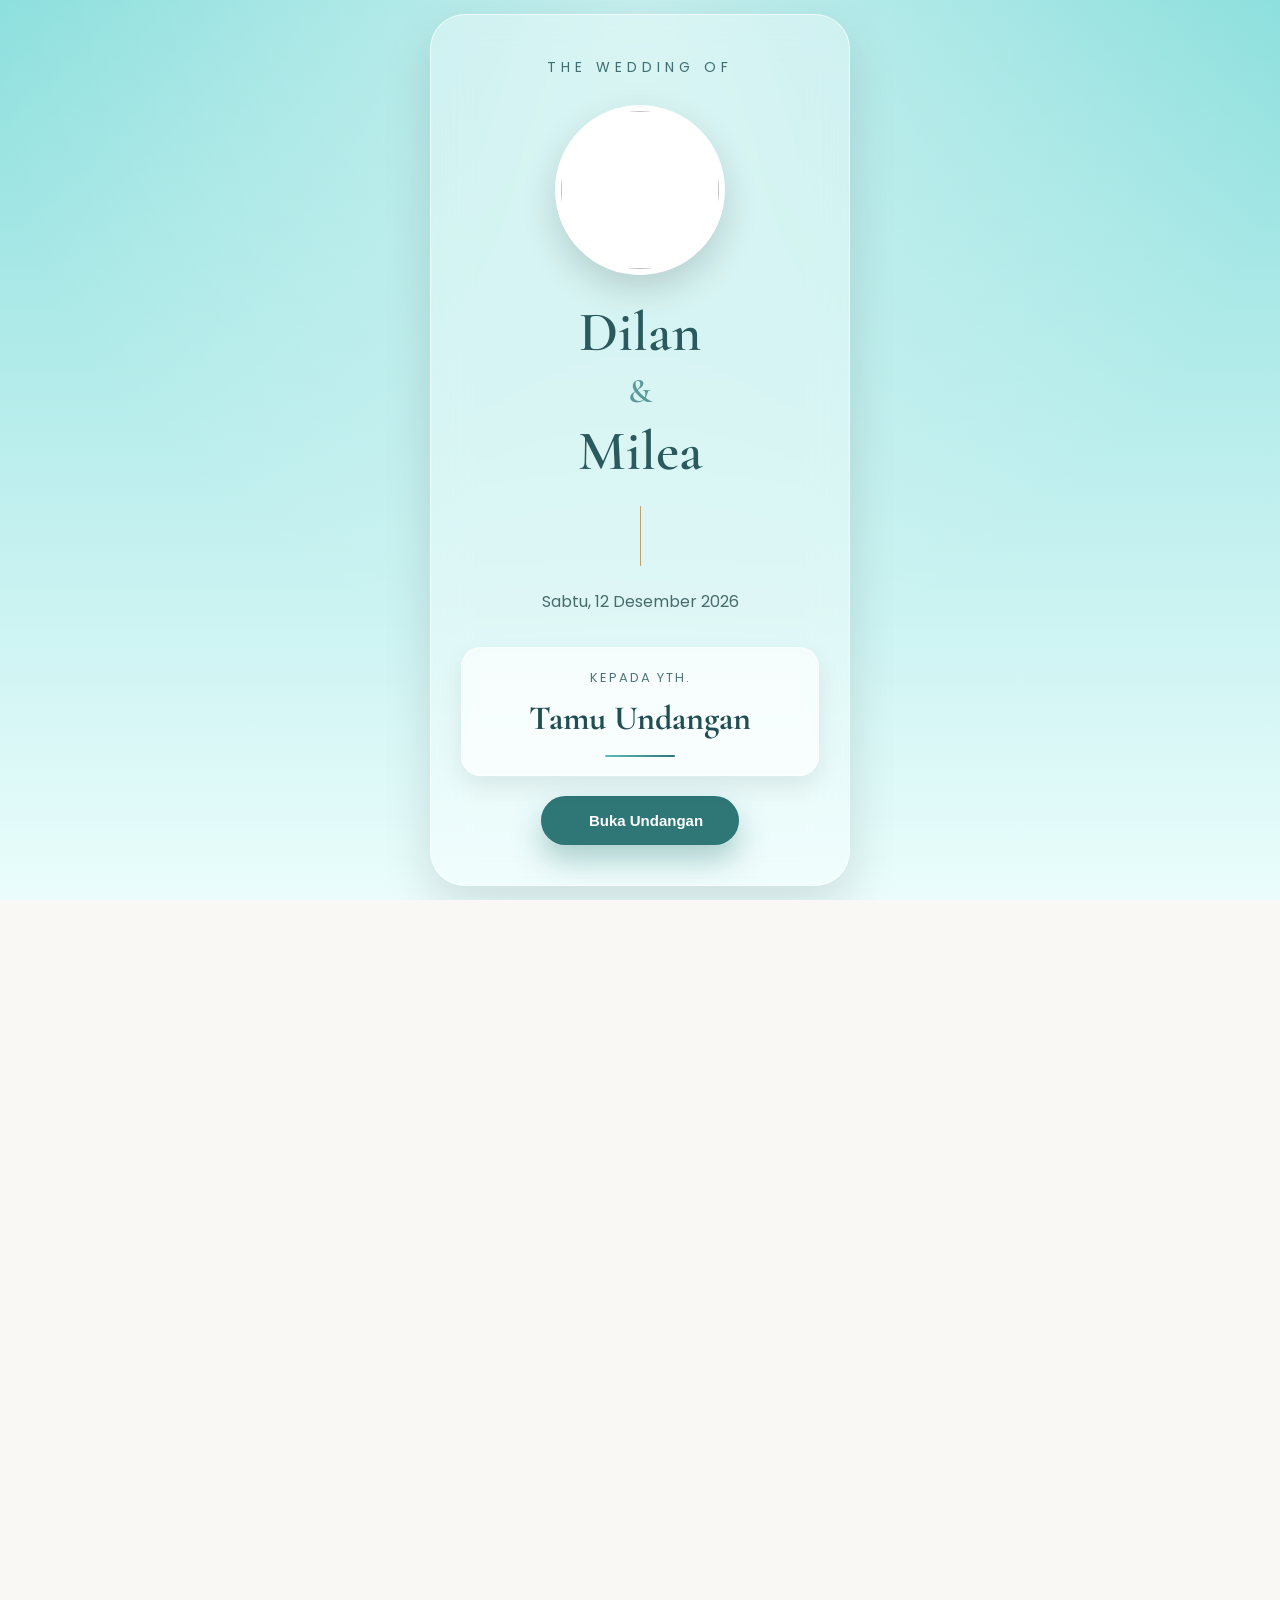
==== index.html @ 31fdcfcf "Add files via upload" ====
<!DOCTYPE html>
<html lang="id">
<head>
    <meta charset="UTF-8">
    <meta name="viewport" content="width=device-width, initial-scale=1.0">
    <title>Dilan & Milea | Wedding Invitation</title>

    <link rel="stylesheet" href="css/style.css">

    <link rel="preconnect" href="https://fonts.googleapis.com">
    <link href="https://fonts.googleapis.com/css2?family=Cormorant+Garamond:wght@400;500;600;700&family=Poppins:wght@300;400;500&display=swap" rel="stylesheet">

<meta name="description"
content="Undangan Pernikahan Dilan & Milea">

    <!-- Open Graph -->
<meta property="og:type" content="website">
<meta property="og:title" content="Dilan & Milea Wedding Invitation">
<meta property="og:description" content="Kami mengundang Anda untuk hadir dalam acara pernikahan Dilan & Milea.">
<meta property="og:image" content="https://domainanda.com/img/thumbnail.jpg">
<meta property="og:url" content="https://domainanda.com">
<meta property="og:site_name" content="Dilan & Milea Wedding">

<!-- WhatsApp & Facebook -->
<meta property="og:image:width" content="1200">
<meta property="og:image:height" content="630">

</head>
<body>

<!-- ===================== OPENING ===================== -->
<section id="opening">

    <div class="cover-overlay"></div>

    <!-- Ornamen -->
    <img src="img/flower-top-left.png" class="flower flower1">
    <img src="img/flower-top-right.png" class="flower flower2">
    <img src="img/flower-bottom-left.png" class="flower flower3">
    <img src="img/flower-bottom-right.png" class="flower flower4">

    <div class="cover-content">

        <p class="cover-small">
            The Wedding Of
        </p>

        <div class="cover-photo">
            <img src="img/couple.jpg" alt="">
        </div>

        <h1>
            Dilan
            <span>&</span>
            Milea
        </h1>

        <div class="divider"></div>

        <p class="cover-date">
            Sabtu, 12 Desember 2026
        </p>

        <div class="guest-box">

            <small>Kepada Yth.</small>

            <h3 id="guestName">
                Tamu Undangan
            </h3>

        </div>

        <button id="openInvitation">
            <i class="fa-solid fa-envelope-open"></i>
            Buka Undangan
        </button>

    </div>

</section>

<!-- ===================== HERO ===================== -->
<section id="hero">

    <!-- Background Decoration -->
    <div class="hero-bg"></div>

    <img src="img/bunga-kiri.png" class="hero-flower flower-left" alt="">
    <img src="img/bunga-kanan.png" class="hero-flower flower-right" alt="">

    <div class="hero-content">

        <span class="hero-subtitle">
            The Wedding Celebration
        </span>

        <h2 class="hero-title">
            Dilan
            <span>&</span>
            Milea
        </h2>

        <p class="hero-text">
            Dengan penuh rasa syukur kami mengundang
            Bapak / Ibu / Saudara / i untuk hadir
            dan menjadi bagian dari hari bahagia kami.
        </p>

        <div class="hero-photo">

            <img src="img/couple.png" alt="Couple">

        </div>

        <div class="hero-date">

            <div class="date-item">
                <h3>12</h3>
                <span>Desember</span>
            </div>

            <div class="divider"></div>

            <div class="date-item">
                <h3>2026</h3>
                <span>Sabtu</span>
            </div>

        </div>

        <a href="#event" class="hero-button">
            Lihat Detail Acara
        </a>

    </div>

    <div class="hero-wave">
        <svg viewBox="0 0 1440 180" preserveAspectRatio="none">
            <path fill="#ffffff"
            d="M0,96L80,90.7C160,85,320,75,480,96C640,117,800,171,960,170.7C1120,171,1280,117,1360,90.7L1440,64L1440,181L0,181Z"></path>
        </svg>
    </div>

</section>
<!-- ===================== MEMPELAI ===================== -->
<section id="couple">

    <div class="couple-bg"></div>

    <img src="img/bunga-kiri.png" class="couple-flower left" alt="">
    <img src="img/bunga-kanan.png" class="couple-flower right" alt="">

    <div class="container">

        <div class="section-title fade-up">

            <span>Meet The Couple</span>

            <h2>Mempelai</h2>

            <p>
                Dua hati dipersatukan dalam ikatan suci pernikahan.
                Dengan penuh rasa syukur kami memperkenalkan kedua mempelai.
            </p>

        </div>

        <div class="couple-wrapper">

            <!-- Pria -->

            <div class="person reveal-left">

                <div class="person-photo">

                    <img src="img/pria.jpg" alt="Pria">

                </div>

                <h3>Dilan</h3>

                <span>Putra Pertama</span>

                <p>
                    Bapak Ahmad<br>
                    &<br>
                    Ibu Fatimah
                </p>

            </div>

            <div class="love-icon">

                ❤

            </div>

            <!-- Wanita -->

            <div class="person reveal-right">

                <div class="person-photo">

                    <img src="img/wanita.jpg" alt="Wanita">

                </div>

                <h3>Milea</h3>

                <span>Putri Pertama</span>

                <p>
                    Bapak Budi<br>
                    &<br>
                    Ibu Siti
                </p>

            </div>

        </div>

    </div>

</section>

<!-- ===================== COUNTDOWN ===================== -->
<section id="countdown">

    <div class="count-bg"></div>

    <img src="img/bunga-kiri.png" class="count-flower left" alt="">
    <img src="img/bunga-kanan.png" class="count-flower right" alt="">

    <div class="container">

        <span class="count-subtitle">
            Save The Date
        </span>

        <h2>
            Menuju Hari Bahagia
        </h2>

        <p>
            Kami menantikan kehadiran Anda untuk menjadi bagian dari
            momen yang akan selalu kami kenang sepanjang hidup.
        </p>

        <div class="count-wrapper">

            <div class="count-item">
                <h3 id="days">00</h3>
                <span>Hari</span>
            </div>

            <div class="count-item">
                <h3 id="hours">00</h3>
                <span>Jam</span>
            </div>

            <div class="count-item">
                <h3 id="minutes">00</h3>
                <span>Menit</span>
            </div>

            <div class="count-item">
                <h3 id="seconds">00</h3>
                <span>Detik</span>
            </div>

        </div>

        <div class="count-date">

            <span>Sabtu</span>

            <h3>12 Desember 2026</h3>

            <small>Grand Ballroom • 08.00 WIB</small>

        </div>

    </div>

</section>
<!-- ===================== ACARA ===================== -->

<section id="event">

    <div class="event-bg"></div>

    <img src="img/bunga-kiri.png" class="event-flower left" alt="">
    <img src="img/bunga-kanan.png" class="event-flower right" alt="">

    <div class="container">

        <div class="event-title">

            <span>Wedding Event</span>

            <h2>Detail Acara</h2>

            <p>
                Merupakan suatu kehormatan bagi kami apabila
                Bapak / Ibu / Saudara / i dapat hadir
                untuk memberikan doa restu.
            </p>

        </div>

        <div class="event-wrapper">

            <!-- Event 1 -->

            <div class="event-card">

                <div class="event-icon">
                    🌿
                </div>

                <h3>Pemberkatan</h3>

                <span>Sabtu, 12 Desember 2026</span>

                <ul>

                    <li>🕘 08.00 WIB</li>

                    <li>📍 Grand Ballroom Hotel Harmoni</li>

                </ul>

                <a href="#" class="event-btn">
                    Lihat Lokasi
                </a>

            </div>

            <!-- Event 2 -->

            <div class="event-card">

                <div class="event-icon">
                    🥂
                </div>

                <h3>Wedding Celebration</h3>

                <span>Sabtu, 12 Desember 2026</span>

                <ul>

                    <li>🕐 11.00 WIB</li>

                    <li>📍 Grand Ballroom Hotel Harmoni</li>

                </ul>

                <a href="#" class="event-btn">
                    Lihat Lokasi
                </a>

            </div>

        </div>

    </div>

</section>

<!-- ===================== GALERI ===================== -->
<section id="gallery">

    <div class="gallery-bg"></div>

    <img src="img/bunga-kiri.png" class="gallery-flower flower-left" alt="">
    <img src="img/bunga-kanan.png" class="gallery-flower flower-right" alt="">

    <div class="container">

        <div class="gallery-title fade-up">

            <span>Our Journey</span>

            <h2>Galeri Kenangan</h2>

            <p>
                Setiap perjalanan memiliki cerita. Berikut beberapa
                momen yang menjadi bagian dari kisah cinta kami.
            </p>

        </div>

        <div class="gallery-grid">

            <div class="gallery-item large reveal-left">
                <img src="img/gallery1.jpg" alt="">
            </div>

            <div class="gallery-item reveal-right">
                <img src="img/gallery2.jpg" alt="">
            </div>

            <div class="gallery-item reveal-left">
                <img src="img/gallery3.jpg" alt="">
            </div>

            <div class="gallery-item reveal-right">
                <img src="img/gallery4.jpg" alt="">
            </div>

            <div class="gallery-item wide reveal-left">
                <img src="img/gallery5.jpg" alt="">
            </div>

            <div class="gallery-item reveal-right">
                <img src="img/gallery6.jpg" alt="">
            </div>

        </div>

    </div>

</section>

<!-- ===================== GIFT ===================== -->
<section id="gift">

    <div class="gift-bg"></div>

    <img src="img/bunga-kiri.png" class="gift-flower left" alt="">
    <img src="img/bunga-kanan.png" class="gift-flower right" alt="">

    <div class="container">

        <div class="gift-title fade-up">

            <span>Wedding Gift</span>

            <h2>Hadiah Pernikahan</h2>

            <p>
                Kehadiran serta doa restu Anda merupakan hadiah terindah bagi kami.
                Namun apabila ingin memberikan tanda kasih, dapat melalui rekening berikut.
            </p>

        </div>

        <button id="showGiftBtn" class="gift-open">
            Buka Informasi Gift
        </button>

        <div id="giftWrapper">

            <!-- BANK 1 -->

            <div class="gift-card reveal-left">

                <div class="gift-icon">
                    💳
                </div>

                <h3>Bank BCA</h3>

                <div class="rekening">
                    1234567890
                </div>

                <p>
                    a.n. Dilan Saputra
                </p>

            <button
                class="copy-btn"
                data-rekening="1234567890">
                Salin Nomor Rekening
            </button>

            </div>

            <!-- BANK 2 -->

            <div class="gift-card reveal-right">

                <div class="gift-icon">
                    🏦
                </div>

                <h3>Bank Mandiri</h3>

                <div class="rekening">
                    9876543210
                </div>

                <p>
                    a.n. Milea Putri
                </p>

                <button
                class="copy-btn"
                data-rekening="9876543210">

                    Salin Nomor Rekening

                </button>

            </div>

        </div>

    </div>

</section>

<!-- ===================== RSVP ===================== -->
<section id="rsvp">

    <div class="rsvp-bg"></div>

    <img src="img/bunga-kiri.png" class="rsvp-flower left" alt="">
    <img src="img/bunga-kanan.png" class="rsvp-flower right" alt="">

    <div class="container">

        <div class="rsvp-title fade-up">

            <span>RSVP</span>

            <h2>Konfirmasi Kehadiran</h2>

            <p>
                Kehadiran dan doa restu Anda merupakan kebahagiaan yang sangat berarti bagi kami.
                Mohon luangkan waktu untuk mengisi formulir berikut.
            </p>

        </div>

        <div class="rsvp-wrapper">

            <div class="rsvp-info reveal-left">

                <div class="info-icon">
                    💌
                </div>

                <h3>Terima Kasih</h3>

                <p>
                    Silakan konfirmasi kehadiran Anda.
                    Ucapan dan doa yang Anda kirim akan langsung tampil
                    pada halaman undangan setelah tersimpan ke Google Sheets.
                </p>

            </div>

            <form id="rsvpForm" class="rsvp-form reveal-right">

                <div class="input-group">

                    <label>Nama Lengkap</label>

                    <input
                        type="text"
                        id="nama"
                        placeholder="Masukkan nama Anda"
                        required>

                </div>

                <div class="input-group">

                    <label>Status Kehadiran</label>

                    <select id="kehadiran" required>

                        <option value="">Pilih Kehadiran</option>

                        <option value="Hadir">Hadir</option>

                        <option value="Tidak Hadir">Tidak Hadir</option>

                    </select>

                </div>

                <div class="input-group">

                    <label>Ucapan & Doa</label>

                    <textarea
                        id="pesan"
                        rows="5"
                        placeholder="Tuliskan doa dan harapan terbaik..."></textarea>

                </div>

                <button
                    type="submit"
                    id="submitBtn">

                    Kirim Konfirmasi

                </button>

            </form>

        </div>

    </div>

</section>
<!-- ===================== UCAPAN ===================== -->
<section id="wishes">

    <div class="wishes-bg"></div>

    <img src="img/bunga-kiri.png" class="wishes-flower left" alt="">
    <img src="img/bunga-kanan.png" class="wishes-flower right" alt="">

    <div class="container">

        <div class="wishes-title fade-up">

            <span>Best Wishes</span>

            <h2>Ucapan & Doa</h2>

            <p>
                Setiap doa dan harapan yang diberikan menjadi hadiah terindah
                bagi kami. Terima kasih atas segala doa yang tulus.
            </p>

        </div>

        <div id="listUcapan" class="wishes-list">

            <!-- Otomatis dari Google Sheets -->

        </div>

    </div>

</section>
<!-- ===================== THANK YOU ===================== -->

<section id="thanks">

    <div class="thanks-bg"></div>

    <img src="img/bunga-kiri.png" class="thanks-flower left" alt="">
    <img src="img/bunga-kanan.png" class="thanks-flower right" alt="">

    <div class="container">

        <div class="thanks-content fade-up">

            <span>Thank You</span>

            <h2>Terima Kasih</h2>

            <div class="thanks-photo">

                <img src="img/couple.png" alt="Dilan & Milea">

            </div>

            <p class="thanks-text">
                Merupakan suatu kehormatan dan kebahagiaan bagi kami atas kehadiran,
                doa, serta restu yang telah diberikan.
                Semoga Tuhan Yang Maha Esa senantiasa melimpahkan
                kesehatan, kebahagiaan, dan keberkahan kepada kita semua.
            </p>

            <h3>Dilan & Milea</h3>

        </div>

    </div>

</section>
<!-- ===================== MUSIC ===================== -->
<div class="music-player" id="musicPlayer">

    <button id="musicToggle">

        <svg viewBox="0 0 24 24" width="22" height="22">

            <path fill="currentColor"
            d="M12 3v10.55A4 4 0 1 0 14 17V7h4V3z"/>

        </svg>

    </button>

    <div class="music-info">

        <span>Now Playing</span>

        <h4>Perfect - Ed Sheeran</h4>

    </div>

</div>

<audio id="song" loop>

    <source src="music/music.mp3" type="audio/mpeg">

</audio>

<!-- ===================== NAVBAR ===================== -->

<nav id="bottomNav">
    <a href="#hero">Home</a>
    <a href="#couple">Mempelai</a>
    <a href="#event">Acara</a>
    <a href="#gallery">Galeri</a>
    <a href="#gift">Gift</a>
    <a href="#rsvp">RSVP</a>
</nav>

<script src="/generator.html"></script>
<script src="js/script.js"></script>
<div id="toast">
    Pesan berhasil dikirim ❤️
</div>

</body>
</html>
---- css/style.css ----
/* =========================
   RESET
========================= */

*{
    margin:0;
    padding:0;
    box-sizing:border-box;
}
html,
body{
    overflow-x: hidden;
    width: 100%;
}

html{
    scroll-behavior:smooth;
}

body{
    font-family:'Poppins',sans-serif;
    background:#faf8f5;
    color:#333;
    overflow-x:hidden;
    line-height:1.8;
    
}

img{
    max-width:100%;
    display:block;
}

a{
    text-decoration:none;
}

section{
    padding:100px 20px;
    position:relative;
}

.container{
    width:90%;
    max-width:1200px;
    margin:auto;
}

/* =========================
   TITLE
========================= */

.section-title{
    text-align:center;
    margin-bottom:60px;
}

.section-title h2{
    font-family:'Cormorant Garamond',serif;
    font-size:3rem;
    color:#9d7d50;
}

/* ===============================
   PREMIUM COVER
=================================*/
#opening{

position:fixed;
top:0;
left:0;
width:100%;
height:100vh;

background:
linear-gradient(180deg,#8BDFDD 0%,#EAFDFC 100%);

display:flex;
justify-content:center;
align-items:center;

overflow:hidden;
z-index:99999;

}

.cover-overlay{

position:absolute;
width:100%;
height:100%;

background:
radial-gradient(circle at top,#ffffff80,transparent 60%);

}

.cover-content{

position:relative;
z-index:5;

width:min(420px,90%);
padding:40px 30px;

background:rgba(255,255,255,.35);

backdrop-filter:blur(18px);

border:1px solid rgba(255,255,255,.6);

border-radius:35px;

text-align:center;

box-shadow:
0 20px 50px rgba(0,0,0,.12);

}

.cover-small{

font-size:14px;
letter-spacing:5px;
text-transform:uppercase;
color:#3F6E70;
margin-bottom:25px;

}

.cover-photo{

width:170px;
height:170px;

margin:auto;

border-radius:50%;

padding:6px;

background:#fff;

box-shadow:
0 15px 35px rgba(0,0,0,.15);

overflow:hidden;

margin-bottom:25px;

}

.cover-photo img{

width:100%;
height:100%;

object-fit:cover;

border-radius:50%;

}

.cover-content h1{

font-family:"Cormorant Garamond",serif;

font-size:56px;

font-weight:600;

color:#2A5A5D;

line-height:1.15;

margin-bottom:10px;

}

.cover-content h1 span{

display:block;

font-size:34px;

margin:8px 0;

color:#5B9999;

}

.divider{

width:90px;
height:2px;

margin:22px auto;

background:#5EBDBA;

border-radius:50px;

}

.cover-date{

font-size:16px;
color:#466C6C;
margin-bottom:30px;

}

.guest-box{

    background:rgba(255,255,255,.55);

    backdrop-filter:blur(12px);

    border:1px solid rgba(255,255,255,.6);

    border-radius:20px;

    padding:18px 22px;

    margin-bottom:32px;

    box-shadow:0 10px 25px rgba(0,0,0,.08);

}

.guest-box small{

    display:block;

    color:#4F777A;

    font-size:13px;

    letter-spacing:2px;

    text-transform:uppercase;

    margin-bottom:8px;

}

.guest-box h3{

    font-family:"Cormorant Garamond",serif;

    font-size:34px;

    font-weight:700;

    color:#214E53;

    line-height:1.3;

    word-break:break-word;

}

.guest-box h3::after{

    content:"";

    display:block;

    width:70px;

    height:2px;

    margin:14px auto 0;

    border-radius:20px;

    background:linear-gradient(90deg,#5EBDBA,#2E7776);

}


#openInvitation{

display:inline-flex;
align-items:center;
gap:12px;

padding:16px 36px;

border:none;

border-radius:50px;

background:#2E7776;

color:#fff;

font-size:15px;

font-weight:600;

cursor:pointer;

transition:.35s;

box-shadow:
0 15px 30px rgba(46,119,118,.35);

}

#openInvitation:hover{

transform:translateY(-3px);

background:#256665;

}

.flower{

position:absolute;

pointer-events:none;

animation:floatFlower 6s ease-in-out infinite;

opacity:.95;

}

.flower1{

top:-20px;
left:-20px;
width:180px;

}

.flower2{

top:-20px;
right:-20px;
width:180px;
transform:scaleX(-1);

}

.flower3{

bottom:-25px;
left:-20px;
width:170px;

}

.flower4{

bottom:-25px;
right:-20px;
width:170px;
transform:scaleX(-1);

}

@keyframes floatFlower{

0%,100%{

transform:translateY(0);

}

50%{

transform:translateY(-12px);

}

}

@media(max-width:768px){

.cover-content{

width:92%;
padding:35px 22px;

}

.cover-photo{

width:145px;
height:145px;

}

.cover-content h1{

font-size:46px;

}

.cover-date{

font-size:15px;

}

#openInvitation{

width:100%;

justify-content:center;

}

.flower1,
.flower2{

width:130px;

}

.flower3,
.flower4{

width:120px;

}

}
/* =========================
   NAMA TAMU
========================= */

#opening .guest-box h3,
#opening #guestName{

    color:#214E53 !important;

    font-family:"Cormorant Garamond", serif;

    font-size:34px;

    font-weight:700;

    line-height:1.3;

    margin:0;

}
/* ================= HERO ================= */

#hero{

    position:relative;

    overflow:hidden;

    min-height:100vh;

    display:flex;

    justify-content:center;

    align-items:center;

    text-align:center;

    padding:120px 25px 180px;

    background:linear-gradient(
    180deg,
    #8BDFDD 0%,
    #A8EBE9 50%,
    #DDF9F8 100%
    );

}

/* Background */

.hero-bg{

    position:absolute;

    inset:0;

    background:

    radial-gradient(circle at top left,
    rgba(255,255,255,.55),
    transparent 35%),

    radial-gradient(circle at bottom right,
    rgba(255,255,255,.35),
    transparent 35%);

    opacity:.9;

}

/* Flower */

.hero-flower{

    position:absolute;

    width:230px;

    opacity:.18;

    pointer-events:none;

}

.flower-left{

    left:-50px;

    top:0;

}

.flower-right{

    right:-50px;

    bottom:20px;

    transform:scaleX(-1);

}

/* Content */

.hero-content{

    position:relative;

    z-index:5;

    max-width:760px;

}

/* Subtitle */

.hero-subtitle{

    display:inline-block;

    font-size:14px;

    letter-spacing:5px;

    text-transform:uppercase;

    color:#3F7776;

    margin-bottom:20px;

}

/* Title */

.hero-title{

    font-family:'Cormorant Garamond',serif;

    font-size:78px;

    line-height:1;

    color:#245A61;

    margin-bottom:20px;

}

.hero-title span{

    color:#D8B36A;

    font-style:italic;

}

/* Text */

.hero-text{

    max-width:580px;

    margin:auto;

    font-size:17px;

    line-height:1.9;

    color:#54797C;

    margin-bottom:45px;

}

/* Photo */

.hero-photo{

    width:340px;

    height:430px;

    margin:auto;

    border-radius:180px;

    padding:10px;

    background:#fff;

    box-shadow:

    0 30px 70px rgba(0,0,0,.15);

    animation:floatPhoto 5s ease-in-out infinite;

}

.hero-photo img{

    width:100%;

    height:100%;

    object-fit:cover;

    border-radius:170px;

}

/* Date */

.hero-date{

    margin-top:45px;

    display:flex;

    justify-content:center;

    align-items:center;

    gap:35px;

}

.date-item h3{

    font-family:'Cormorant Garamond',serif;

    font-size:44px;

    color:#245A61;

}

.date-item span{

    font-size:15px;

    color:#577A7B;

}

.divider{

    width:1px;

    height:60px;

    background:#BFA066;

}

/* Button */

.hero-button{

    display:inline-block;

    margin-top:45px;

    padding:17px 42px;

    border-radius:50px;

    background:#245A61;

    color:#fff;

    text-decoration:none;

    font-weight:600;

    transition:.35s;

}

.hero-button:hover{

    transform:translateY(-5px);

    background:#1D4A4F;

    box-shadow:0 15px 35px rgba(0,0,0,.2);

}

/* Wave */

.hero-wave{

    position:absolute;

    bottom:-2px;

    left:0;

    width:100%;

    line-height:0;

}

.hero-wave svg{

    display:block;

    width:100%;

    height:150px;

}



/* Responsive */

@media(max-width:768px){

#hero{

padding:90px 20px 140px;

}

.hero-title{

font-size:54px;

}

.hero-photo{

width:250px;

height:330px;

}

.hero-text{

font-size:15px;

}

.hero-date{

gap:20px;

}

.date-item h3{

font-size:34px;

}

.hero-flower{

width:150px;

}

}
/* =========================
 Mempelai
========================= */
/*==========================
        COUPLE
==========================*/

#couple{

    position:relative;

    overflow:hidden;

    padding:120px 20px;

    background:
    linear-gradient(180deg,#F8FFFF,#E6FAF9);

}

/* Background */

.couple-bg{

    position:absolute;

    inset:0;

    background:

    radial-gradient(circle at left,#8BDFDD33,transparent 35%),

    radial-gradient(circle at right,#8BDFDD22,transparent 35%);

}

/* Flower */

.couple-flower{

    position:absolute;

    width:220px;

    opacity:.12;

    pointer-events:none;

}

.couple-flower.left{

    top:0;

    left:-60px;

}

.couple-flower.right{

    right:-60px;

    bottom:0;

    transform:scaleX(-1);

}

/* Title */

.section-title{

    text-align:center;

    max-width:650px;

    margin:auto auto 70px;

}

.section-title span{

    color:#4A8D8C;

    letter-spacing:4px;

    text-transform:uppercase;

    font-size:14px;

}

.section-title h2{

    font-family:"Cormorant Garamond",serif;

    font-size:60px;

    color:#2C6267;

    margin:18px 0;

}

.section-title p{

    color:#658184;

    line-height:1.9;

}

/* Wrapper */

.couple-wrapper{

    display:flex;

    justify-content:center;

    align-items:center;

    gap:60px;

}

/* Card */

.person{

    width:340px;

    text-align:center;

}

.person-photo{

    width:260px;

    height:330px;

    margin:auto;

    padding:8px;

    border-radius:150px;

    background:#fff;

    box-shadow:

    0 20px 50px rgba(0,0,0,.12);

}

.person-photo img{

    width:100%;

    height:100%;

    object-fit:cover;

    border-radius:150px;

}

.person h3{

    margin-top:28px;

    font-size:46px;

    color:#2C6267;

    font-family:"Cormorant Garamond",serif;

}

.person span{

    display:block;

    margin:10px 0 18px;

    color:#5D8B8B;

    letter-spacing:2px;

    font-size:14px;

    text-transform:uppercase;

}

.person p{

    line-height:2;

    color:#647F82;

}

/* Love */

.love-icon{

    width:90px;

    height:90px;

    border-radius:50%;

    background:#8BDFDD;

    display:flex;

    justify-content:center;

    align-items:center;

    font-size:34px;

    color:#fff;

    box-shadow:

    0 15px 35px rgba(0,0,0,.12);

    animation:pulse 2.5s infinite;

}

@keyframes pulse{

0%,100%{

transform:scale(1);

}

50%{

transform:scale(1.1);

}

}

/* Responsive */

@media(max-width:900px){

.couple-wrapper{

    flex-direction:column;

    gap:35px;

}

.person{

    width:100%;

}

.person-photo{

    width:220px;

    height:280px;

}

.section-title h2{

    font-size:46px;

}

.love-icon{

    width:70px;

    height:70px;

    font-size:26px;

}

}
/* =========================
   COUNTDOWN
========================= */
/*==========================
      COUNTDOWN
==========================*/

#countdown{

    position:relative;
    overflow:hidden;

    padding:130px 20px;

    text-align:center;

    background:linear-gradient(
    180deg,
    #8BDFDD 0%,
    #93E4E1 45%,
    #78D7D4 100%
    );

}

/* Background Effect */

.count-bg{

    position:absolute;
    inset:0;

    background:

    radial-gradient(circle at top left,
    rgba(255,255,255,.45),
    transparent 35%),

    radial-gradient(circle at bottom right,
    rgba(255,255,255,.28),
    transparent 35%);

}

/* Flower */

.count-flower{

    position:absolute;

    width:220px;

    opacity:.12;

    pointer-events:none;

}

.count-flower.left{

    top:-20px;
    left:-60px;

}

.count-flower.right{

    bottom:-20px;
    right:-60px;

    transform:scaleX(-1);

}

#countdown .container{

    position:relative;
    z-index:5;

}

/* Title */

.count-subtitle{

    display:inline-block;

    color:#296367;

    text-transform:uppercase;

    letter-spacing:4px;

    font-size:14px;

    margin-bottom:15px;

}

#countdown h2{

    font-family:"Cormorant Garamond",serif;

    font-size:60px;

    color:#214E53;

    margin-bottom:20px;

}

#countdown p{

    max-width:650px;

    margin:auto;

    color:#40696D;

    line-height:1.9;

    margin-bottom:60px;

}

/* Countdown */

.count-wrapper{

    display:flex;

    justify-content:center;

    gap:25px;

    flex-wrap:wrap;

    margin-bottom:60px;

}

.count-item{

    width:150px;

    height:150px;

    border-radius:30px;

    background:rgba(255,255,255,.18);

    backdrop-filter:blur(15px);

    border:1px solid rgba(255,255,255,.35);

    display:flex;

    flex-direction:column;

    justify-content:center;

    transition:.35s;

}

.count-item:hover{

    transform:translateY(-8px);

    background:rgba(255,255,255,.28);

}

.count-item h3{

    font-family:"Cormorant Garamond",serif;

    font-size:58px;

    color:#204C51;

    margin-bottom:10px;

}

.count-item span{

    color:#2F666A;

    letter-spacing:2px;

    text-transform:uppercase;

    font-size:13px;

}

/* Date */

.count-date{

    display:inline-block;

    padding:22px 45px;

    border-radius:60px;

    background:rgba(255,255,255,.18);

    backdrop-filter:blur(15px);

}

.count-date span{

    display:block;

    color:#2F666A;

    letter-spacing:3px;

    text-transform:uppercase;

    font-size:13px;

}

.count-date h3{

    margin:10px 0;

    font-family:"Cormorant Garamond",serif;

    font-size:36px;

    color:#214E53;

}

.count-date small{

    color:#4E7678;

}

/* Mobile */

@media(max-width:768px){

#countdown{

padding:90px 20px;

}

#countdown h2{

font-size:46px;

}

.count-wrapper{

gap:15px;

}

.count-item{

width:130px;

height:130px;

}

.count-item h3{

font-size:44px;

}

.count-date{

padding:18px 28px;

width:100%;

}

.count-date h3{

font-size:28px;

}

}
/* ========================
   EVENT
========================= */
/*=========================
        EVENT
==========================*/

#event{

    position:relative;

    overflow:hidden;

    padding:130px 20px;

    background:linear-gradient(
    180deg,
    #7FD9D6,
    #8BDFDD,
    #A6ECEA
    );

}

/* Background */

.event-bg{

    position:absolute;

    inset:0;

    background:

    radial-gradient(circle at top left,
    rgba(255,255,255,.35),
    transparent 40%),

    radial-gradient(circle at bottom right,
    rgba(255,255,255,.25),
    transparent 40%);

}

/* Flower */

.event-flower{

    position:absolute;

    width:220px;

    opacity:.12;

    pointer-events:none;

}

.event-flower.left{

    left:-60px;

    top:0;

}

.event-flower.right{

    right:-60px;

    bottom:0;

    transform:scaleX(-1);

}

#event .container{

    position:relative;

    z-index:5;

}

/* Title */

.event-title{

    text-align:center;

    max-width:700px;

    margin:auto;

    margin-bottom:70px;

}

.event-title span{

    letter-spacing:4px;

    color:#2D6669;

    text-transform:uppercase;

    font-size:14px;

}

.event-title h2{

    font-family:"Cormorant Garamond",serif;

    font-size:60px;

    margin:18px 0;

    color:#1E4F54;

}

.event-title p{

    color:#416D70;

    line-height:1.9;

}

/* Wrapper */

.event-wrapper{

    display:flex;

    gap:35px;

    justify-content:center;

    flex-wrap:wrap;

}

/* Card */

.event-card{

    width:380px;

    padding:45px 35px;

    text-align:center;

    border-radius:35px;

    background:rgba(255,255,255,.18);

    backdrop-filter:blur(16px);

    border:1px solid rgba(255,255,255,.35);

    transition:.4s;

}

.event-card:hover{

    transform:translateY(-10px);

    background:rgba(255,255,255,.28);

}

.event-icon{

    width:80px;

    height:80px;

    margin:auto;

    margin-bottom:25px;

    border-radius:50%;

    display:flex;

    align-items:center;

    justify-content:center;

    background:white;

    font-size:32px;

}

.event-card h3{

    font-family:"Cormorant Garamond",serif;

    font-size:38px;

    color:#245A5F;

    margin-bottom:12px;

}

.event-card span{

    display:block;

    color:#4E7578;

    margin-bottom:25px;

}

.event-card ul{

    list-style:none;

    padding:0;

    margin:0 0 30px;

}

.event-card ul li{

    margin:14px 0;

    color:#305E61;

    font-size:16px;

}

.event-btn{

    display:inline-block;

    padding:15px 35px;

    border-radius:50px;

    text-decoration:none;

    background:#255B60;

    color:white;

    font-weight:600;

    transition:.35s;

}

.event-btn:hover{

    background:#1C4D51;

    transform:translateY(-3px);

}

/* Mobile */

@media(max-width:768px){

#event{

padding:90px 20px;

}

.event-title h2{

font-size:46px;

}

.event-card{

width:100%;

padding:35px 25px;

}

}
/* =========================
   GALLERY
========================= */
/*=========================
        GALLERY
=========================*/

#gallery{

    position:relative;

    overflow:hidden;

    padding:130px 20px;

    background:linear-gradient(
    180deg,
    #8BDFDD,
    #A6ECEA,
    #C8F7F5
    );

}

/* Background */

.gallery-bg{

    position:absolute;

    inset:0;

    background:

    radial-gradient(circle at top left,
    rgba(255,255,255,.28),
    transparent 35%),

    radial-gradient(circle at bottom right,
    rgba(255,255,255,.22),
    transparent 40%);

}

/* Flower */

.gallery-flower{

    position:absolute;

    width:230px;

    opacity:.10;

    pointer-events:none;

}

.flower-left{

    left:-60px;

    top:0;

}

.flower-right{

    right:-60px;

    bottom:0;

    transform:scaleX(-1);

}

#gallery .container{

    position:relative;

    z-index:5;

}

/* Title */

.gallery-title{

    text-align:center;

    max-width:650px;

    margin:auto;

    margin-bottom:70px;

}

.gallery-title span{

    letter-spacing:5px;

    color:#2B6669;

    text-transform:uppercase;

    font-size:14px;

}

.gallery-title h2{

    font-family:"Cormorant Garamond",serif;

    font-size:60px;

    margin:18px 0;

    color:#245B60;

}

.gallery-title p{

    color:#4C7275;

    line-height:1.9;

}

/* Grid */

.gallery-grid{

    display:grid;

    grid-template-columns:repeat(3,1fr);

    gap:22px;

}

.gallery-item{

    overflow:hidden;

    border-radius:28px;

    position:relative;

    box-shadow:
    0 20px 40px rgba(0,0,0,.12);

}

.gallery-item.large{

    grid-row:span 2;

}

.gallery-item.wide{

    grid-column:span 2;

}

.gallery-item img{

    width:100%;

    height:100%;

    object-fit:cover;

    display:block;

    transition:.6s;

}

.gallery-item:hover img{

    transform:scale(1.08);

}

.gallery-item::after{

    content:"";

    position:absolute;

    inset:0;

    background:linear-gradient(
    transparent,
    rgba(0,0,0,.18)
    );

    opacity:0;

    transition:.4s;

}

.gallery-item:hover::after{

    opacity:1;

}

/* Mobile */

@media(max-width:900px){

.gallery-grid{

grid-template-columns:repeat(2,1fr);

}

.gallery-item.large{

grid-row:span 1;

}

.gallery-item.wide{

grid-column:span 2;

}

}

@media(max-width:600px){

#gallery{

padding:90px 18px;

}

.gallery-title h2{

font-size:46px;

}

.gallery-grid{

grid-template-columns:1fr;

}

.gallery-item.large,
.gallery-item.wide{

grid-column:auto;

grid-row:auto;

}

.gallery-item{

height:260px;

}

}
/* =========================
   GIFT
========================= */
/*==========================
        GIFT
==========================*/

#gift{

    position:relative;

    overflow:hidden;

    padding:130px 20px;

    background:linear-gradient(
    180deg,
    #8BDFDD,
    #9BE7E4,
    #CFF8F6
    );

}

.gift-bg{

    position:absolute;
    inset:0;

    background:

    radial-gradient(circle at top left,
    rgba(255,255,255,.30),
    transparent 35%),

    radial-gradient(circle at bottom right,
    rgba(255,255,255,.20),
    transparent 40%);

}

.gift-flower{

    position:absolute;

    width:220px;

    opacity:.10;

    pointer-events:none;

}

.gift-flower.left{

    left:-60px;
    top:0;

}

.gift-flower.right{

    right:-60px;
    bottom:0;

    transform:scaleX(-1);

}

#gift .container{

    position:relative;
    z-index:5;

}

/* Title */

.gift-title{

    max-width:700px;

    margin:auto;

    text-align:center;

    margin-bottom:60px;

}

.gift-title span{

    text-transform:uppercase;

    letter-spacing:4px;

    color:#2B6669;

    font-size:14px;

}

.gift-title h2{

    font-family:"Cormorant Garamond",serif;

    font-size:60px;

    margin:18px 0;

    color:#245B60;

}

.gift-title p{

    color:#4B7175;

    line-height:1.9;

}

/* Button */

.gift-open{

    display:block;

    margin:auto;

    padding:17px 42px;

    border:none;

    border-radius:50px;

    background:#245B60;

    color:#fff;

    cursor:pointer;

    font-size:15px;

    transition:.3s;

}

.gift-open:hover{

    transform:translateY(-4px);

}

/* Wrapper */

#giftWrapper{

    display:grid;

    grid-template-columns:repeat(auto-fit,minmax(320px,1fr));

    gap:30px;

    margin-top:50px;

}

/* Card */

.gift-card{

    padding:40px;

    border-radius:30px;

    background:rgba(255,255,255,.18);

    backdrop-filter:blur(18px);

    border:1px solid rgba(255,255,255,.35);

    text-align:center;

    transition:.35s;

}

.gift-card:hover{

    transform:translateY(-10px);

    background:rgba(255,255,255,.28);

}

.gift-icon{

    width:80px;

    height:80px;

    margin:auto auto 25px;

    border-radius:50%;

    display:flex;

    align-items:center;

    justify-content:center;

    background:white;

    font-size:34px;

}

.gift-card h3{

    font-family:"Cormorant Garamond",serif;

    font-size:34px;

    color:#245B60;

    margin-bottom:15px;

}

.rekening{

    font-size:28px;

    font-weight:700;

    letter-spacing:3px;

    color:#205459;

    margin-bottom:12px;

}

.gift-card p{

    color:#547679;

    margin-bottom:25px;

}

/* Copy */

.copy-btn{

    width:100%;

    padding:15px;

    border:none;

    border-radius:50px;

    background:#245B60;

    color:#fff;

    cursor:pointer;

    font-weight:600;

    transition:.3s;

}

.copy-btn:hover{

    background:#1D4A4F;

}

/* Responsive */

@media(max-width:768px){

#gift{

padding:90px 20px;

}

.gift-title h2{

font-size:46px;

}

.gift-card{

padding:30px;

}

.rekening{

font-size:22px;

}

}
/*==================================
            RSVP
==================================*/

/*=========================
        RSVP
=========================*/

#rsvp{

    position:relative;
    overflow:hidden;
    padding:130px 20px;

    background:
    linear-gradient(
    180deg,
    #8BDFDD,
    #9BE7E4,
    #CFF8F7);

}

.rsvp-bg{

    position:absolute;
    inset:0;

    background:

    radial-gradient(circle at top left,
    rgba(255,255,255,.28),
    transparent 35%),

    radial-gradient(circle at bottom right,
    rgba(255,255,255,.18),
    transparent 35%);

}

.rsvp-flower{

    position:absolute;
    width:220px;
    opacity:.1;
    pointer-events:none;

}

.rsvp-flower.left{

    top:0;
    left:-60px;

}

.rsvp-flower.right{

    bottom:0;
    right:-60px;
    transform:scaleX(-1);

}

#rsvp .container{

    position:relative;
    z-index:2;

}

/* Title */

.rsvp-title{

    text-align:center;
    max-width:700px;
    margin:auto auto 70px;

}

.rsvp-title span{

    letter-spacing:4px;
    text-transform:uppercase;
    color:#2A6668;
    font-size:14px;

}

.rsvp-title h2{

    margin:15px 0;

    font-size:60px;

    font-family:"Cormorant Garamond",serif;

    color:#214F53;

}

.rsvp-title p{

    line-height:1.9;

    color:#4F7678;

}

/* Layout */

.rsvp-wrapper{

    display:grid;

    grid-template-columns:1fr 1.2fr;

    gap:40px;

    align-items:center;

}

/* Left */

.rsvp-info{

    padding:45px;

    border-radius:35px;

    background:rgba(255,255,255,.16);

    backdrop-filter:blur(15px);

}

.info-icon{

    width:90px;

    height:90px;

    margin-bottom:25px;

    border-radius:50%;

    display:flex;

    justify-content:center;

    align-items:center;

    background:white;

    font-size:36px;

}

.rsvp-info h3{

    font-family:"Cormorant Garamond",serif;

    font-size:40px;

    color:#215055;

    margin-bottom:20px;

}

.rsvp-info p{

    color:#4D7074;

    line-height:2;

}

/* Form */

.rsvp-form{

    padding:45px;

    border-radius:35px;

    background:rgba(255,255,255,.18);

    backdrop-filter:blur(18px);

}

.input-group{

    margin-bottom:22px;

}

.input-group label{

    display:block;

    margin-bottom:10px;

    color:#24595E;

    font-weight:600;

}

.input-group input,
.input-group select,
.input-group textarea{

    width:100%;

    padding:16px 18px;

    border:none;

    border-radius:18px;

    background:rgba(255,255,255,.75);

    font-size:15px;

    color:#245A60;

    outline:none;

}

.input-group textarea{

    resize:none;

}

#submitBtn{

    width:100%;

    padding:17px;

    border:none;

    border-radius:50px;

    background:#245A60;

    color:white;

    font-size:16px;

    font-weight:600;

    cursor:pointer;

    transition:.3s;

}

#submitBtn:hover{

    transform:translateY(-3px);

    background:#1B494E;

}

/* Mobile */

@media(max-width:900px){

.rsvp-wrapper{

grid-template-columns:1fr;

}

.rsvp-title h2{

font-size:46px;

}

.rsvp-info,
.rsvp-form{

padding:30px;

}

}
/* =========================
   UCAPAN
========================= */
/*==========================
        WISHES
==========================*/

#wishes{

    position:relative;

    overflow:hidden;

    padding:130px 20px;

    background:linear-gradient(
    180deg,
    #8BDFDD,
    #98E6E3,
    #CFF8F6
    );

}

/* Background */

.wishes-bg{

    position:absolute;

    inset:0;

    background:

    radial-gradient(circle at top left,
    rgba(255,255,255,.30),
    transparent 35%),

    radial-gradient(circle at bottom right,
    rgba(255,255,255,.18),
    transparent 35%);

}

/* Flower */

.wishes-flower{

    position:absolute;

    width:220px;

    opacity:.10;

    pointer-events:none;

}

.wishes-flower.left{

    top:0;

    left:-60px;

}

.wishes-flower.right{

    bottom:0;

    right:-60px;

    transform:scaleX(-1);

}

#wishes .container{

    position:relative;

    z-index:5;

}

/* Title */

.wishes-title{

    max-width:700px;

    margin:auto;

    text-align:center;

    margin-bottom:70px;

}

.wishes-title span{

    color:#2D676A;

    text-transform:uppercase;

    letter-spacing:5px;

    font-size:14px;

}

.wishes-title h2{

    font-family:"Cormorant Garamond",serif;

    font-size:60px;

    margin:18px 0;

    color:#214E53;

}

.wishes-title p{

    color:#4F7477;

    line-height:1.9;

}

/* List */

.wishes-list{

    display:grid;

    grid-template-columns:repeat(auto-fit,minmax(330px,1fr));

    gap:28px;

}

/* Card */

.ucapan-item{

    position:relative;

    padding:35px;

    border-radius:28px;

    background:rgba(255,255,255,.18);

    backdrop-filter:blur(18px);

    border:1px solid rgba(255,255,255,.35);

    transition:.35s;

    overflow:hidden;

}

.ucapan-item:hover{

    transform:translateY(-8px);

    background:rgba(255,255,255,.28);

}

/* Quote */

.ucapan-item::before{

    content:"❝";

    position:absolute;

    top:15px;

    right:25px;

    font-size:70px;

    color:rgba(255,255,255,.45);

    font-family:serif;

}

/* Nama */

.ucapan-item h4{

    font-family:"Cormorant Garamond",serif;

    font-size:34px;

    color:#215156;

    margin-bottom:10px;

}

/* Badge */

.ucapan-item small{

    display:inline-block;

    padding:8px 18px;

    border-radius:30px;

    background:#245A60;

    color:#fff;

    font-size:12px;

    letter-spacing:1px;

    margin-bottom:20px;

}

/* Isi */

.ucapan-item p{

    color:#486E72;

    line-height:1.9;

    font-size:15px;

}

/* Hover */

.ucapan-item::after{

    content:"";

    position:absolute;

    inset:0;

    border-radius:28px;

    border:1px solid rgba(255,255,255,.4);

    opacity:0;

    transition:.35s;

}

.ucapan-item:hover::after{

    opacity:1;

}

/* Mobile */

@media(max-width:768px){

#wishes{

padding:90px 18px;

}

.wishes-title h2{

font-size:46px;

}

.wishes-list{

grid-template-columns:1fr;

}

.ucapan-item{

padding:28px;

}

.ucapan-item h4{

font-size:28px;

}

}
/*==================================
          THANK YOU
==================================*/
/*==========================
        THANKS
==========================*/

#thanks{

    position:relative;
    overflow:hidden;
    padding:140px 20px;

    text-align:center;

    background:linear-gradient(
    180deg,
    #8BDFDD,
    #9EE9E6,
    #D8FAF8
    );

}

.thanks-bg{

    position:absolute;
    inset:0;

    background:

    radial-gradient(circle at top left,
    rgba(255,255,255,.30),
    transparent 35%),

    radial-gradient(circle at bottom right,
    rgba(255,255,255,.20),
    transparent 40%);

}

.thanks-flower{

    position:absolute;
    width:230px;
    opacity:.10;
    pointer-events:none;

}

.thanks-flower.left{

    left:-60px;
    top:0;

}

.thanks-flower.right{

    right:-60px;
    bottom:0;
    transform:scaleX(-1);

}

#thanks .container{

    position:relative;
    z-index:5;

}

.thanks-content{

    max-width:720px;
    margin:auto;

}

.thanks-content span{

    display:inline-block;

    letter-spacing:5px;

    text-transform:uppercase;

    color:#2B6668;

    font-size:14px;

    margin-bottom:18px;

}

.thanks-content h2{

    font-family:"Cormorant Garamond",serif;

    font-size:62px;

    color:#214F53;

    margin-bottom:35px;

}

.thanks-photo{

    width:220px;
    height:220px;

    margin:0 auto 40px;

    padding:8px;

    border-radius:50%;

    background:rgba(255,255,255,.35);

    backdrop-filter:blur(10px);

    box-shadow:0 20px 45px rgba(0,0,0,.12);

}

.thanks-photo img{

    width:100%;
    height:100%;

    border-radius:50%;

    object-fit:cover;

}

.thanks-text{

    font-size:17px;

    line-height:2.1;

    color:#456E72;

    margin-bottom:35px;

}

.thanks-content h3{

    font-family:"Cormorant Garamond",serif;

    font-size:42px;

    color:#245A60;

    font-weight:600;

}

/* Garis dekorasi */

.thanks-content h3::before,
.thanks-content h3::after{

    content:"";

    display:inline-block;

    width:70px;

    height:1px;

    background:#4F8F91;

    margin:0 20px;

    vertical-align:middle;

}

/* Mobile */

@media(max-width:768px){

#thanks{

padding:90px 20px;

}

.thanks-content h2{

font-size:46px;

}

.thanks-photo{

width:170px;
height:170px;

}

.thanks-text{

font-size:15px;
line-height:1.9;

}

.thanks-content h3{

font-size:34px;

}

.thanks-content h3::before,
.thanks-content h3::after{

width:35px;
margin:0 10px;

}

}
/* =========================
   NAVBAR
========================= */

#bottomNav{
    position:fixed;
    bottom:15px;

    left:0;
    right:0;

    margin:auto;

    width:92%;
    max-width:420px;
    min-height:60px;

    display:flex;
    justify-content:space-around;
    align-items:center;

    background:rgba(255,255,255,.95);
    backdrop-filter:blur(10px);

    border-radius:50px;

    box-shadow:0 5px 20px rgba(0,0,0,.12);

    z-index:9999;
}
#bottomNav a{
    flex:1;
    text-align:center;

    text-decoration:none;
    color:#555;

    font-size:12px;
    font-weight:500;
}
#bottomNav{
    opacity:0;
    visibility:hidden;
    transform:translateY(30px);
    transition:0.5s ease;
}

#bottomNav.show{
    opacity:1;
    visibility:visible;
    transform:translateY(0);
}

/* =========================
   ANIMATION
========================= */

.reveal-left,
.reveal-right,
.fade-up,
.slide-up{
    opacity:0;
    transition:1s;
}

.reveal-left{
    transform:translateX(-80px);
}

.reveal-right{
    transform:translateX(80px);
}

.fade-up,
.slide-up{
    transform:translateY(80px);
}

.show{
    opacity:1;
    transform:translate(0,0);
}

/* =========================
   MOBILE
========================= */

@media(max-width:768px){

    .opening-content h1{
        font-size:3rem;
    }

    .flower{
        width:160px;
    }

    .couple-wrapper{
        grid-template-columns:1fr;
    }

    .person-img{
        width:220px;
        height:220px;
    }

    .couple-frame{
        width:250px;
    }

    .frame-flower{
        width:90px;
    }

    .section-title h2{
        font-size:2.3rem;
    }

    #bottomNav{
        width:95%;
        overflow-x:auto;
        justify-content:flex-start;
        padding:15px;
    }
}
/* musik */
.music-player{

    position:fixed;

    right:15px;

    bottom:95px;

    display:flex;

    align-items:center;

    gap:8px;

    padding:8px 12px;

    border-radius:50px;

    background:rgba(10,41,71,.92);

    backdrop-filter:blur(15px);

    border:1px solid rgba(212,175,55,.25);

    box-shadow:0 10px 25px rgba(0,0,0,.25);

    z-index:9999;
}

#musicToggle{

    width:40px;

    height:40px;

    border:none;

    border-radius:50%;

    background:#D4AF37;

    color:#0A2947;

    display:flex;

    justify-content:center;

    align-items:center;

    cursor:pointer;
}

#musicToggle svg{

    width:18px;

    height:18px;
}

.music-info span{

    font-size:9px;

    letter-spacing:1px;
}

.music-info h4{

    font-size:12px;

    margin-top:2px;

    white-space:nowrap;
}
.playing{

    animation:spin 4s linear infinite;
}

@keyframes spin{

from{

transform:rotate(0);

}

to{

transform:rotate(360deg);

}

}

@media (max-width:768px){

    .music-player{

        right:12px;

        bottom:90px;

        padding:6px 10px;

        gap:6px;
    }

    #musicToggle{

        width:36px;

        height:36px;
    }

    #musicToggle svg{

        width:16px;

        height:16px;
    }

    .music-info{

        display:none; /* hanya tampil ikon */
    }

}
/* ayat */

/* nama tamu */
.guest-box{
    margin:20px 0;
    text-align:center;
}

.guest-box p{
    font-size:14px;
    letter-spacing:2px;
}

.guest-box h3{
    font-size:24px;
    font-weight:600;
    color:#fff;
}

/* kalimat */
.section-desc{
    max-width:700px;
    margin:0 auto 40px;
    text-align:center;

    color:#666;
    font-size:15px;
    line-height:1.9;

    font-style:italic;
}

.hero-text{
    max-width:600px;
    margin:20px auto 0;
    text-align:center;

    color:#777;
    line-height:1.8;
}

.thanks-text{
    max-width:700px;
    margin:20px auto;

    text-align:center;

    color:#666;
    line-height:1.9;
}

/* mengirim pesan */
#toast{
    position:fixed;
    top:20px;
    right:20px;

    background:#c9a56a;
    color:white;

    padding:15px 20px;
    border-radius:12px;

    z-index:99999;

    opacity:0;
    visibility:hidden;

    transform:translateY(-20px);

    transition:.4s ease;

    box-shadow:0 5px 20px rgba(0,0,0,.15);
}

#toast.show{
    opacity:1;
    visibility:visible;
    transform:translateY(0);
}
/* loading */
.loading-spinner{
    width:18px;
    height:18px;

    border:2px solid rgba(255,255,255,.4);
    border-top:2px solid #fff;

    border-radius:50%;

    animation:spin .8s linear infinite;

    margin:auto;
}

@keyframes spin{
    from{
        transform:rotate(0deg);
    }
    to{
        transform:rotate(360deg);
    }
}
/* rsvp animasi */
.reveal-left,
.reveal-right,
.fade-up,
.slide-up{
    opacity:0;
    transition:all .8s ease;
}

.reveal-left{
    transform:translateX(-80px);
}

.reveal-right{
    transform:translateX(80px);
}

.fade-up,
.slide-up{
    transform:translateY(60px);
}

.show{
    opacity:1;
    transform:translateX(0) translateY(0);
}
.ucapan-item{
    background:#fff;
    padding:20px;
    margin-bottom:15px;
    border-radius:20px;
    box-shadow:0 5px 20px rgba(0,0,0,.08);

    animation:ucapanMasuk .6s ease forwards;
}

@keyframes ucapanMasuk{
    from{
        opacity:0;
        transform:translateY(30px);
    }

    to{
        opacity:1;
        transform:translateY(0);
    }
}
/* teks */
.text-up{
    opacity:0;
    transform:translateY(40px);
    transition:all .8s ease;
}

.text-left{
    opacity:0;
    transform:translateX(-40px);
    transition:all .8s ease;
}

.text-right{
    opacity:0;
    transform:translateX(40px);
    transition:all .8s ease;
}

.text-show{
    opacity:1;
    transform:translate(0,0);
}
.animate-text{
    opacity: 0;
    transform: translateY(40px);
    transition: all .8s ease;
}

.animate-text.show{
    opacity: 1;
    transform: translateY(0);
}
h2,h3{
    transition-duration:1s;
}

p,small,span{
    transition-duration:.7s;
}

/* bunga layar */
#couple{
    position:relative;
    overflow:hidden; /* penting: jangan visible */
    padding:120px 20px;
}

.flower-side{
    position:absolute;
    z-index:1;
    opacity:.8;
    pointer-events:none;
}

.flower-side.show img{
    animation:
    swingFlower 4s ease-in-out infinite;
}

/* Desktop */
@media (min-width:1024px){

    .flower-side img{
        width:220px;
    }

    .flower-couple-left-top,
    .flower-couple-left-bottom{
        left:-150px;
    }

    .flower-couple-right-top,
    .flower-couple-right-bottom{
        right:-150px;
    }

}

/* Tablet */
@media (max-width:1023px){

    .flower-side img{
        width:130px;
    }

    .flower-couple-left{
        left:-40px;
        top:-20px;
    }

    .flower-couple-right{
        right:-40px;
        top:-20px;
    }

}

/* HP */
@media (max-width:1000px){

    .flower-side img{
        width:150px;
    }

    .flower-couple-left-top,
    .flower-couple-left-bottom{
        left:-60px;
    }

    .flower-couple-right-top,
    .flower-couple-right-bottom{
        right:-60px;
    }

}

/* saat muncul */
.flower-side{
    position:absolute;
    z-index:1;
    pointer-events:none;
    opacity:0;
    transition:all 1s ease;
}

/* POSISI */
.flower-couple-left-top{
    left:-50px;
    top:0;

    transform:
    translateX(-120px);
}

.flower-couple-right-top{
    right:-50px;
    top:0;

    transform:
    translateX(120px);
}

.flower-couple-left-bottom{
    left:-50px;
    bottom:0;

    transform:
    translateY(120px)
    rotate(180deg);
}

.flower-couple-right-bottom{
    right:-50px;
    bottom:0;

    transform:
    translateY(120px)
    rotate(180deg);
}

/* MUNCUL */
.flower-side.show{
    opacity:1;
}

.flower-couple-left-top.show{
    transform:translateX(0);
}

.flower-couple-right-top.show{
    transform:translateX(0);
}

.flower-couple-left-bottom.show{
    transform:
    translateY(0)
    rotate(180deg);
}

.flower-couple-right-bottom.show{
    transform:
    translateY(0)
    rotate(180deg);
}
@keyframes swingFlower{

    0%,100%{
        transform:rotate(-4deg);
    }

    50%{
        transform:rotate(4deg);
    }

}



/* cover tidak bisa discroll */
body.lock-scroll{
    overflow:hidden;
    height:100vh;
}

#opening{
    position:fixed;
    inset:0;
    width:100%;
    height:100vh;
    z-index:99999;
}

/* elegen box teks */
.elegant-box{
    position:relative;

    max-width:750px;

    margin:0 auto 40px;

    padding:30px 40px;

    background:
    rgba(255,255,255,.75);

    backdrop-filter:blur(8px);

    border:1px solid rgba(255,206,227,.5);

    border-radius:25px;

    box-shadow:
    0 10px 30px rgba(0,0,0,.06);

    overflow:hidden;
}
/* ornamen */
.ornament{
    position:absolute;

    width:90px;

    opacity:.8;

    pointer-events:none;
}

.ornament-left{
    left:-20px;
    top:-10px;
}

.ornament-right{
    right:-20px;
    bottom:-10px;

    transform:rotate(180deg);
}
/* teks */
.elegant-box .section-desc{
    margin:0;

    font-size:15px;

    line-height:2;

    text-align:center;

    color:#666;

    font-style:italic;
}
@media(max-width:768px){

    .elegant-box{
        padding:25px;
        margin:0 15px 30px;
    }

    .ornament{
        width:60px;
    }

}
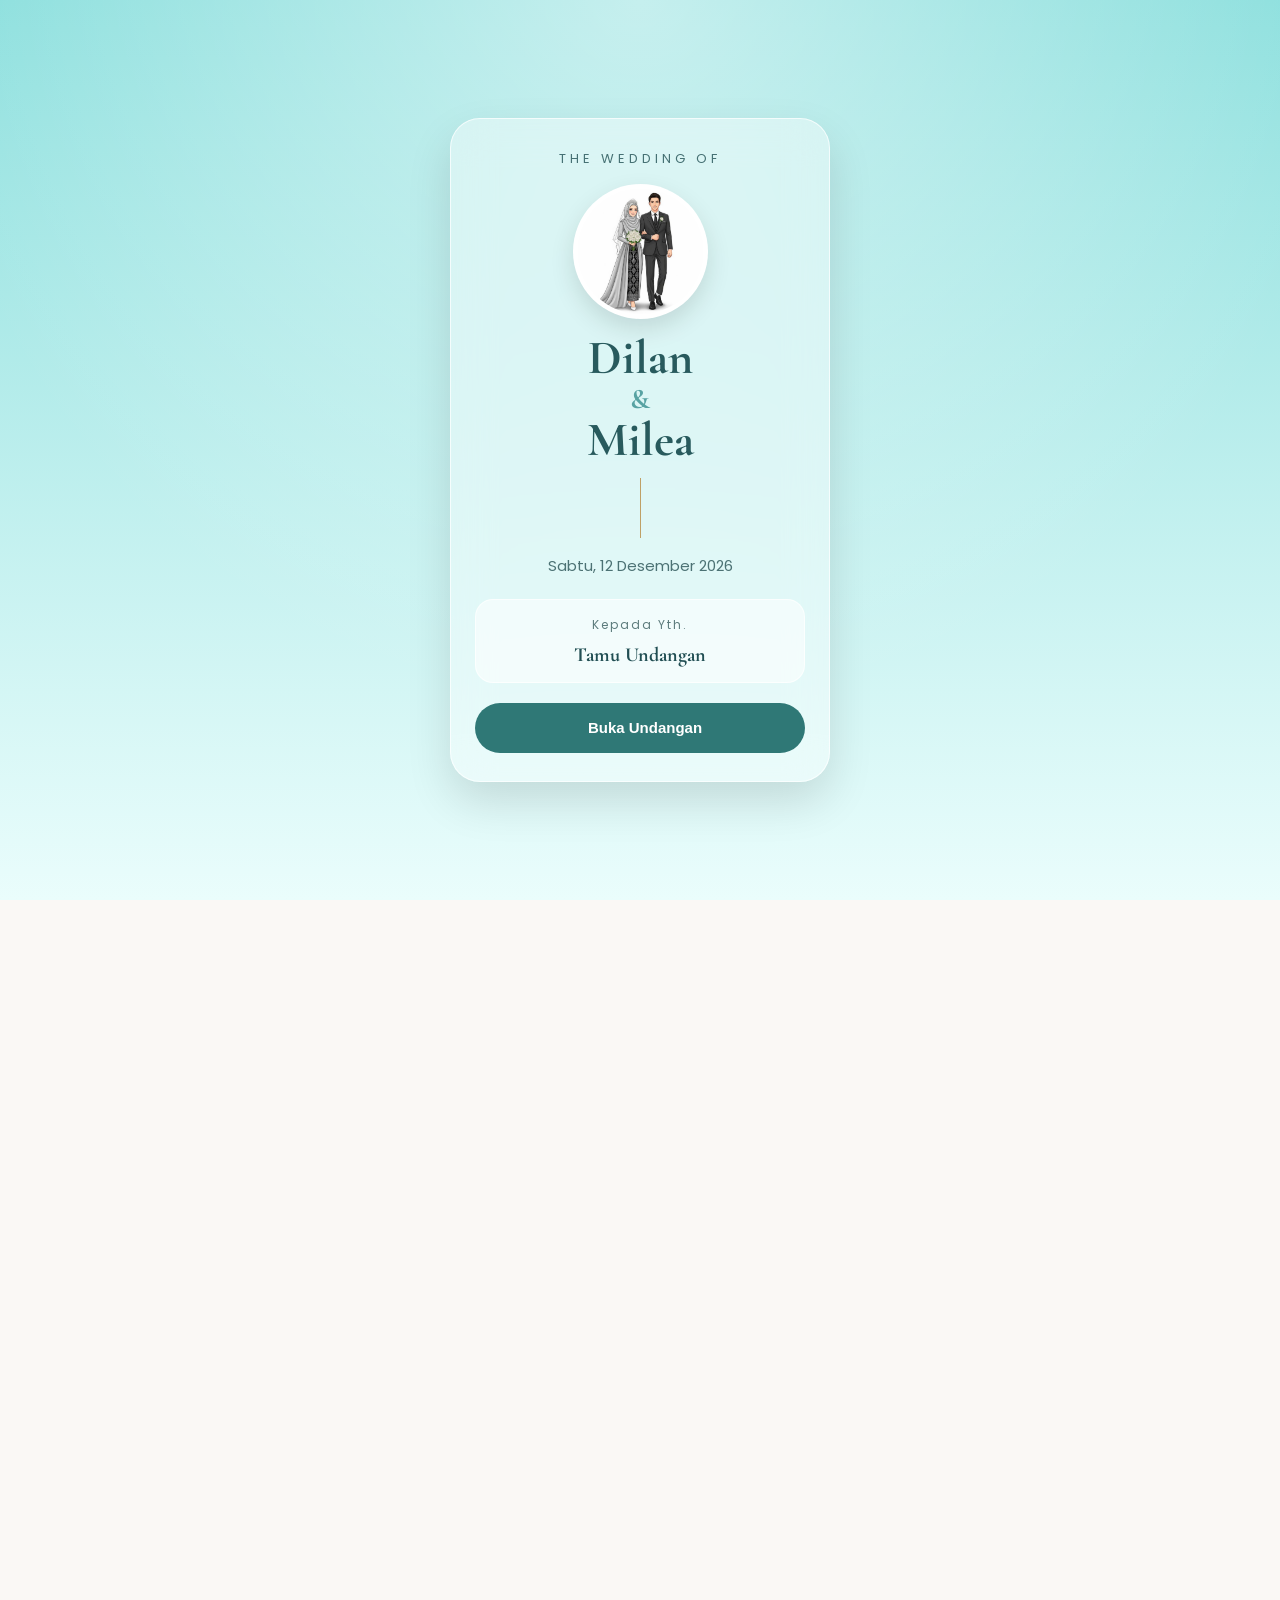
==== commit 1c1e73b0: "Update index.html" ====
--- a/index.html
+++ b/index.html
@@ -46,7 +46,7 @@
         </p>
 
         <div class="cover-photo">
-            <img src="img/couple.jpg" alt="">
+            <img src="img/cover.png" alt="">
         </div>
 
         <h1>
@@ -109,7 +109,7 @@
 
         <div class="hero-photo">
 
-            <img src="img/couple.png" alt="Couple">
+            <img src="img/cover.png" alt="Couple">
 
         </div>
 
@@ -174,7 +174,7 @@
 
                 <div class="person-photo">
 
-                    <img src="img/pria.jpg" alt="Pria">
+                    <img src="img/pria.png" alt="Pria">
 
                 </div>
 
@@ -202,7 +202,7 @@
 
                 <div class="person-photo">
 
-                    <img src="img/wanita.jpg" alt="Wanita">
+                    <img src="img/wanita.png" alt="Wanita">
 
                 </div>
 
@@ -395,27 +395,27 @@
         <div class="gallery-grid">
 
             <div class="gallery-item large reveal-left">
-                <img src="img/gallery1.jpg" alt="">
+                <img src="img/1.png" alt="">
             </div>
 
             <div class="gallery-item reveal-right">
-                <img src="img/gallery2.jpg" alt="">
+                <img src="img/2.png" alt="">
             </div>
 
             <div class="gallery-item reveal-left">
-                <img src="img/gallery3.jpg" alt="">
+                <img src="img/3.png" alt="">
             </div>
 
             <div class="gallery-item reveal-right">
-                <img src="img/gallery4.jpg" alt="">
+                <img src="img/4.png" alt="">
             </div>
 
             <div class="gallery-item wide reveal-left">
-                <img src="img/gallery5.jpg" alt="">
+                <img src="img/5.png" alt="">
             </div>
 
             <div class="gallery-item reveal-right">
-                <img src="img/gallery6.jpg" alt="">
+                <img src="img/1.png" alt="">
             </div>
 
         </div>
@@ -661,7 +661,7 @@
 
             <div class="thanks-photo">
 
-                <img src="img/couple.png" alt="Dilan & Milea">
+                <img src="img/cover.png" alt="Dilan & Milea">
 
             </div>
 
@@ -727,4 +727,4 @@
 </div>
 
 </body>
-</html>+</html>
--- a/css/style.css
+++ b/css/style.css
@@ -64,370 +64,267 @@
 /* ===============================
    PREMIUM COVER
 =================================*/
+/* ===============================
+   COVER
+================================= */
+
 #opening{
-
-position:fixed;
-top:0;
-left:0;
-width:100%;
-height:100vh;
-
-background:
-linear-gradient(180deg,#8BDFDD 0%,#EAFDFC 100%);
-
-display:flex;
-justify-content:center;
-align-items:center;
-
-overflow:hidden;
-z-index:99999;
-
+    position:fixed;
+    inset:0;
+    z-index:99999;
+
+    display:flex;
+    justify-content:center;
+    align-items:center;
+
+    overflow:hidden;
+
+    background:linear-gradient(180deg,#8BDFDD 0%,#EAFDFC 100%);
 }
 
 .cover-overlay{
-
-position:absolute;
-width:100%;
-height:100%;
-
-background:
-radial-gradient(circle at top,#ffffff80,transparent 60%);
-
-}
+    position:absolute;
+    inset:0;
+    background:
+    radial-gradient(circle at top,#ffffff80,transparent 65%);
+}
+
+/* Card */
 
 .cover-content{
-
-position:relative;
-z-index:5;
-
-width:min(420px,90%);
-padding:40px 30px;
-
-background:rgba(255,255,255,.35);
-
-backdrop-filter:blur(18px);
-
-border:1px solid rgba(255,255,255,.6);
-
-border-radius:35px;
-
-text-align:center;
-
-box-shadow:
-0 20px 50px rgba(0,0,0,.12);
-
-}
+    position:relative;
+    z-index:5;
+
+    width:min(92%,380px);
+
+    padding:28px 24px;
+
+    background:rgba(255,255,255,.40);
+    backdrop-filter:blur(20px);
+
+    border-radius:30px;
+    border:1px solid rgba(255,255,255,.7);
+
+    text-align:center;
+
+    box-shadow:0 20px 45px rgba(0,0,0,.12);
+}
+
+/* Judul kecil */
 
 .cover-small{
-
-font-size:14px;
-letter-spacing:5px;
-text-transform:uppercase;
-color:#3F6E70;
-margin-bottom:25px;
-
-}
+    font-size:13px;
+    letter-spacing:4px;
+    text-transform:uppercase;
+    color:#467174;
+
+    margin-bottom:14px;
+}
+
+/* Foto */
 
 .cover-photo{
-
-width:170px;
-height:170px;
-
-margin:auto;
-
-border-radius:50%;
-
-padding:6px;
-
-background:#fff;
-
-box-shadow:
-0 15px 35px rgba(0,0,0,.15);
-
-overflow:hidden;
-
-margin-bottom:25px;
-
+    width:135px;
+    height:135px;
+
+    margin:0 auto 15px;
+
+    border-radius:50%;
+    overflow:hidden;
+
+    padding:5px;
+    background:#fff;
+
+    box-shadow:0 10px 25px rgba(0,0,0,.12);
 }
 
 .cover-photo img{
-
-width:100%;
-height:100%;
-
-object-fit:cover;
-
-border-radius:50%;
-
-}
+    width:100%;
+    height:100%;
+    object-fit:cover;
+    border-radius:50%;
+}
+
+/* Nama */
 
 .cover-content h1{
-
-font-family:"Cormorant Garamond",serif;
-
-font-size:56px;
-
-font-weight:600;
-
-color:#2A5A5D;
-
-line-height:1.15;
-
-margin-bottom:10px;
-
+    font-family:"Cormorant Garamond",serif;
+    font-size:48px;
+    font-weight:700;
+    color:#285A5D;
+    line-height:1;
 }
 
 .cover-content h1 span{
-
-display:block;
-
-font-size:34px;
-
-margin:8px 0;
-
-color:#5B9999;
-
-}
+    display:block;
+    font-size:28px;
+    margin:3px 0;
+    color:#58A3A3;
+}
+
+/* Garis */
 
 .divider{
-
-width:90px;
-height:2px;
-
-margin:22px auto;
-
-background:#5EBDBA;
-
-border-radius:50px;
-
-}
+    width:70px;
+    height:2px;
+    margin:14px auto;
+    background:#58A3A3;
+}
+
+/* Tanggal */
 
 .cover-date{
-
-font-size:16px;
-color:#466C6C;
-margin-bottom:30px;
-
-}
+    font-size:15px;
+    color:#4C7274;
+    margin-bottom:18px;
+}
+
+/* Nama tamu */
 
 .guest-box{
+    padding:14px;
+
+    margin-bottom:18px;
+
+    border-radius:18px;
 
     background:rgba(255,255,255,.55);
 
-    backdrop-filter:blur(12px);
-
-    border:1px solid rgba(255,255,255,.6);
-
-    border-radius:20px;
-
-    padding:18px 22px;
-
-    margin-bottom:32px;
-
-    box-shadow:0 10px 25px rgba(0,0,0,.08);
-
+    border:1px solid rgba(255,255,255,.7);
 }
 
 .guest-box small{
-
     display:block;
-
-    color:#4F777A;
-
-    font-size:13px;
-
+    font-size:12px;
+    color:#5D7C7D;
     letter-spacing:2px;
-
-    text-transform:uppercase;
-
-    margin-bottom:8px;
-
+    margin-bottom:6px;
 }
 
 .guest-box h3{
-
     font-family:"Cormorant Garamond",serif;
-
-    font-size:34px;
-
-    font-weight:700;
-
+    font-size:28px;
     color:#214E53;
-
-    line-height:1.3;
-
-    word-break:break-word;
-
-}
-
-.guest-box h3::after{
-
-    content:"";
-
-    display:block;
-
-    width:70px;
-
-    height:2px;
-
-    margin:14px auto 0;
-
-    border-radius:20px;
-
-    background:linear-gradient(90deg,#5EBDBA,#2E7776);
-
-}
-
+}
+
+/* Tombol */
 
 #openInvitation{
 
-display:inline-flex;
-align-items:center;
-gap:12px;
-
-padding:16px 36px;
-
-border:none;
-
-border-radius:50px;
-
-background:#2E7776;
-
-color:#fff;
-
-font-size:15px;
-
-font-weight:600;
-
-cursor:pointer;
-
-transition:.35s;
-
-box-shadow:
-0 15px 30px rgba(46,119,118,.35);
-
+    width:100%;
+
+    height:50px;
+
+    border:none;
+
+    border-radius:50px;
+
+    background:#2F7876;
+
+    color:#fff;
+
+    font-size:15px;
+
+    font-weight:600;
+
+    cursor:pointer;
+
+    transition:.3s;
+
+    display:flex;
+    justify-content:center;
+    align-items:center;
+    gap:10px;
 }
 
 #openInvitation:hover{
 
-transform:translateY(-3px);
-
-background:#256665;
-
-}
+    transform:translateY(-2px);
+
+    background:#266866;
+}
+
+/* Bunga */
 
 .flower{
-
-position:absolute;
-
-pointer-events:none;
-
-animation:floatFlower 6s ease-in-out infinite;
-
-opacity:.95;
-
+    position:absolute;
+    pointer-events:none;
+    animation:floatFlower 6s ease-in-out infinite;
 }
 
 .flower1{
-
-top:-20px;
-left:-20px;
-width:180px;
-
+    width:150px;
+    top:-20px;
+    left:-20px;
 }
 
 .flower2{
-
-top:-20px;
-right:-20px;
-width:180px;
-transform:scaleX(-1);
-
+    width:150px;
+    top:-20px;
+    right:-20px;
+    transform:scaleX(-1);
 }
 
 .flower3{
-
-bottom:-25px;
-left:-20px;
-width:170px;
-
+    width:150px;
+    bottom:-20px;
+    left:-20px;
 }
 
 .flower4{
-
-bottom:-25px;
-right:-20px;
-width:170px;
-transform:scaleX(-1);
-
+    width:150px;
+    bottom:-20px;
+    right:-20px;
+    transform:scaleX(-1);
 }
 
 @keyframes floatFlower{
 
-0%,100%{
-
-transform:translateY(0);
-
-}
-
-50%{
-
-transform:translateY(-12px);
-
-}
-
-}
-
-@media(max-width:768px){
-
-.cover-content{
-
-width:92%;
-padding:35px 22px;
-
-}
-
-.cover-photo{
-
-width:145px;
-height:145px;
-
-}
-
-.cover-content h1{
-
-font-size:46px;
-
-}
-
-.cover-date{
-
-font-size:15px;
-
-}
-
-#openInvitation{
-
-width:100%;
-
-justify-content:center;
-
-}
-
-.flower1,
-.flower2{
-
-width:130px;
-
-}
-
-.flower3,
-.flower4{
-
-width:120px;
-
-}
-
+    0%,100%{
+        transform:translateY(0);
+    }
+
+    50%{
+        transform:translateY(-10px);
+    }
+
+}
+
+/* ===============================
+   MOBILE
+================================= */
+
+@media (max-width:768px){
+
+    .cover-content{
+        width:90%;
+        max-width:360px;
+        padding:24px 20px;
+    }
+
+    .cover-photo{
+        width:120px;
+        height:120px;
+    }
+
+    .cover-content h1{
+        font-size:42px;
+    }
+
+    .cover-content h1 span{
+        font-size:24px;
+    }
+
+    .guest-box h3{
+        font-size:24px;
+    }
+
+    .flower1,
+    .flower2,
+    .flower3,
+    .flower4{
+        width:110px;
+    }
 }
 /* =========================
    NAMA TAMU
@@ -440,7 +337,7 @@
 
     font-family:"Cormorant Garamond", serif;
 
-    font-size:34px;
+    font-size:20px;
 
     font-weight:700;
 
@@ -3772,4 +3669,4 @@
         width:60px;
     }
 
-}+}
